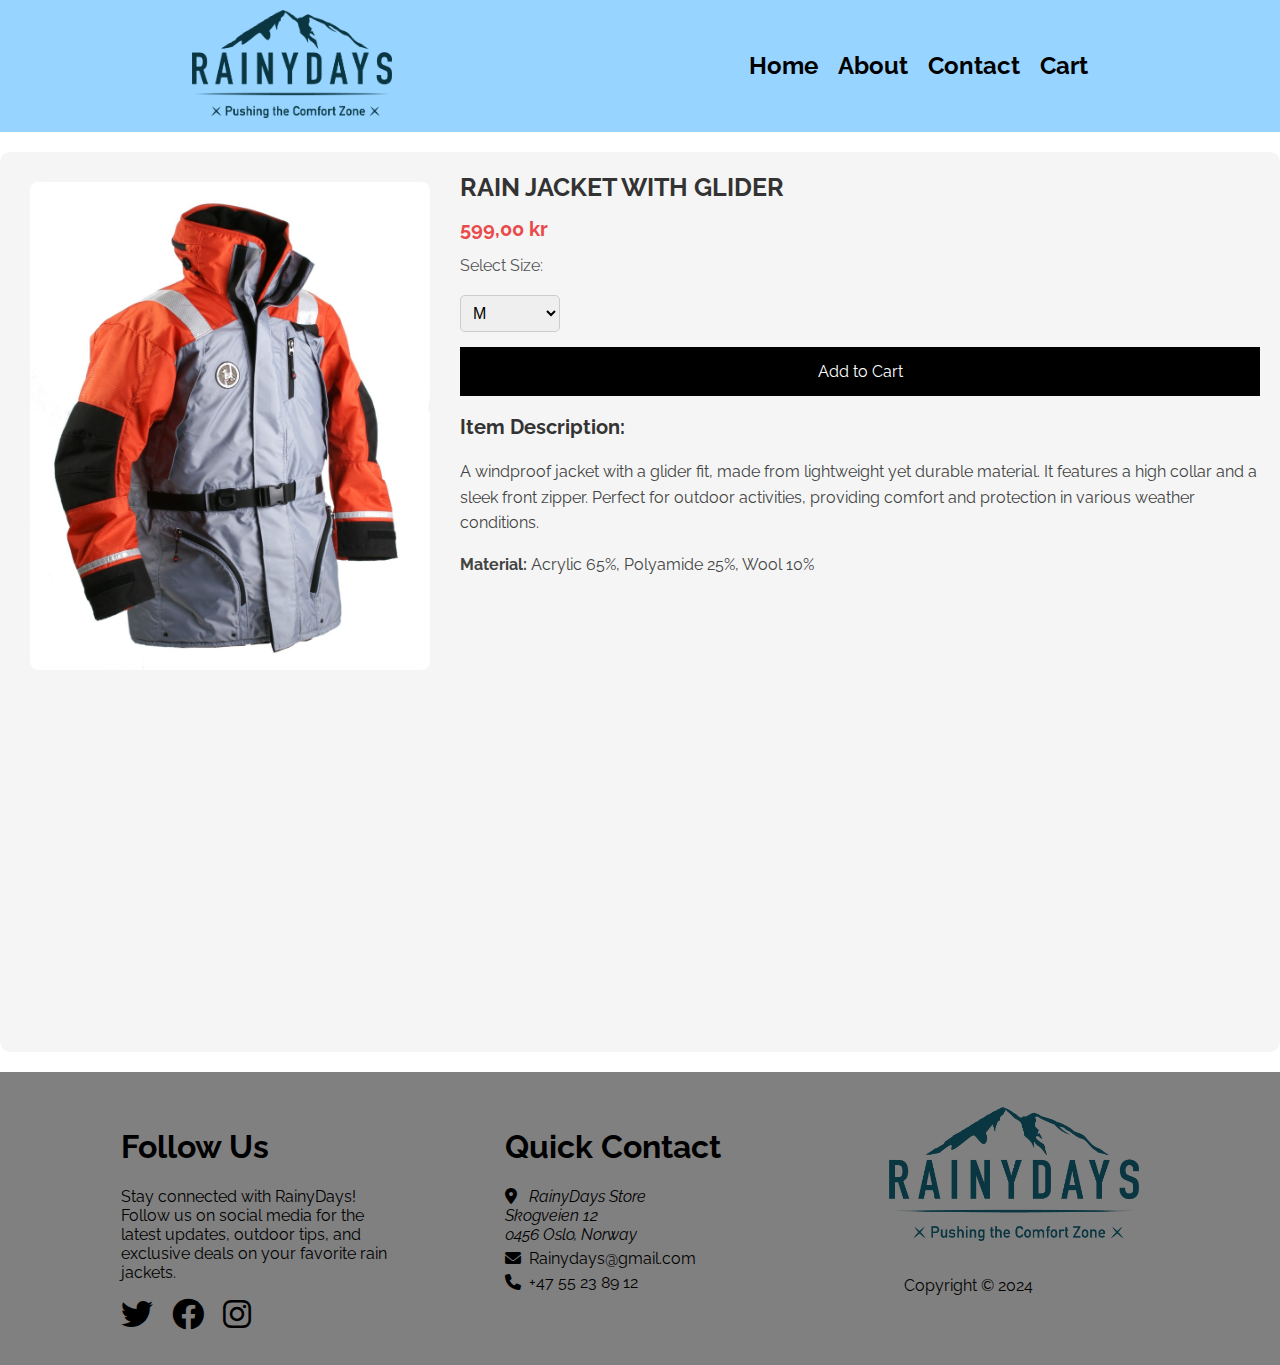
==== html/cart.html @ 20c95aea "files added" ====
<!doctype html>
<html lang="en">

<head>
    <title>RainyDays</title>
    <meta charset="UTF-8">
    <meta name="description" content="This is the cart page for the clothing brand RainyDays">
    <meta name="viewport" content="width=device-width, initial-scale=1.0">
    <link rel="stylesheet" href="../css/cart.css">
    <link rel="stylesheet" href="https://cdnjs.cloudflare.com/ajax/libs/font-awesome/6.0.0-beta3/css/all.min.css">
</head> 

<body>
    <header>
        <div class="nav-container">
            <a href="../index.html" aria-label="Homepage">
                <img src="../assets/images/RainyDays_Logo.png" alt="RainyDays Logo" class="nav-logo">
            </a>
            <nav aria-label="Main navigation" class="nav-links">
                <ul>
                    <li><a href="../index.html">Home</a></li>
                    <li><a href="../html/about.html">About</a></li>
                    <li><a href="../html/contact.html">Contact</a></li>
                    <li><a href="../html/cart.html">Cart</a></li>
                </ul>
            </nav>
            <input type="checkbox" id="menuToggle" class="menu-toggle">
            <label for="menuToggle" class="hamburger-icon"><i class="fas fa-bars"></i></label>
            <nav class="mobile-nav">
                <ul class="mobile-nav-links">
                    <li><a href="../index.html">Home</a></li>
                    <li><a href="../html/about.html">About</a></li>
                    <li><a href="../html/contact.html">Contact</a></li>
                    <li><a href="../html/cart.html">Cart</a></li>
                </ul>
            </nav>
        </div>
    </header>      

    <main class="product-container">
        <div class="product-image-container">
            <img src="/assets/images/RainyDays_Jacket1.jpg" alt="Rain Jacket with Glider" class="product-image">
        </div>
        <div class="product-details">
            <h1 class="product-title">RAIN JACKET WITH GLIDER</h1>
            <p class="product-price">599,00 kr</p>
            <label for="size-select" class="size-name">Select Size:</label>
            <select id="size-select" class="size-select">
                <option value="M">M</option>
                <option value="L">L</option>
                <option value="XL">XL</option>
            </select>
            <a href="/html/checkout.html" class="cart-button">Add to Cart</a>
            <div class="item-description">
                <h2>Item Description:</h2>
                <p>A windproof jacket with a glider fit, made from lightweight yet durable material. It features a high collar and a sleek front zipper. Perfect for outdoor activities, providing comfort and protection in various weather conditions.</p>
                <p><strong>Material:</strong> Acrylic 65%, Polyamide 25%, Wool 10%</p>
            </div>
        </div>
    </main>

    <footer>
        <div class="footer-container">
            <nav class="footernav-1">
                <h1>Follow Us</h1>
                <p>Stay connected with RainyDays! Follow us on social media for the latest updates, 
                outdoor tips, and exclusive deals on your favorite rain jackets.</p>
                <div class="footer-icons">
                    <a href="https://twitter.com" target="_blank" aria-label="Twitter"><i class="fab fa-twitter social-icon"></i></a>
                    <a href="https://facebook.com" target="_blank" aria-label="Facebook"><i class="fab fa-facebook social-icon"></i></a>
                    <a href="https://instagram.com" target="_blank" aria-label="Instagram"><i class="fab fa-instagram social-icon"></i></a>
                </div>
            </nav>
            
            <nav class="footernav-2">
                <h1>Quick Contact</h1>
                <address>
                    <i class="fas fa-map-marker-alt"></i> RainyDays Store<br>
                    <span>Skogveien 12<br></span>
                    <span>0456 Oslo, Norway</span>
                </address>
                <ul>
                    <li><i class="fas fa-envelope"></i> Rainydays@gmail.com</li>
                    <li><i class="fas fa-phone"></i> +47 55 23 89 12</li>
                </ul>
            </nav>
            <div class="footer-copyright">
                <a href="/index.html" aria-label="Homepage Icon"><img src="/assets/images/RainyDays_Logo.png" alt="RainyDays Logo" class="footer-logo"></a>
                <p class="footer-copyright">Copyright &copy; 2024</p>
            </div>
        </div>
    </footer>
</body>

</html>
---- css/cart.css ----
@import url("./reset.css");
@import url("./variables.css");
@import url('https://fonts.googleapis.com/css2?family=Raleway:ital,wght@0,100..900;1,100..900&display=swap');


/* header section */

header {
  background-color: #97D4FF;
  padding: 10px 15%;
  position: relative;
}

.nav-container {
  display: flex;
  justify-content: space-between;
  align-items: center;
}

.nav-logo {
  width: 200px;
}

.nav-links ul {
  display: flex;
  gap: 20px;
  list-style-type: none;
  padding: 0;
  margin: 0;
}

.nav-links a {
  text-decoration: none;
  color: black;
  font-weight: bold;
  font-size: 1.5rem;
}

.menu-toggle {
  display: none;
}

.hamburger-icon {
  display: none;
  font-size: 1.5rem;
  color: black;
  cursor: pointer;
}

.mobile-nav {
  display: none; 
  position: absolute; 
  top: 100%; 
  right: 5%; 
  background-color: gray; 
  width: 200px; 
  padding: 15px; 
  border: 1px solid black; 
  border-radius: 5px; 
  box-shadow: 0px 4px 8px rgba(0, 0, 0, 0.2); 
  text-align: left; 
  z-index: 10;
}

.mobile-nav-links {
  list-style-type: none;
  padding: 0;
  margin: 0;
}

.mobile-nav-links li {
  margin: 10px 0;
}

.mobile-nav-links a {
  text-decoration: none;
  color: black;
  font-weight: bold;
}

.mobile-nav-links a:hover, .nav-links a:hover {
  background-color: #007BFF; 
  color: #FFFFFF; 
}

/* main section */

.product-container {
  display: flex;
  gap: 20px;
  padding: 20px;
  max-width: 1600px;
  margin: 20px auto; 
  min-height: 100vh;
  background-color: #f5f5f5;
  border-radius: 10px;
}

.product-image-container {
  padding: 10px;
  flex: 1;
}

.product-image {
  width: 100%;
  max-width: 500px; 
  height: auto;
  border-radius: 8px;
}

.product-details {
  display: flex;
  flex-direction: column;
  gap: 15px;
  flex: 2;
}

.product-title {
  font-size: 25px;
  font-weight: bold;
  color: #333;
  margin: 0;
}

.product-price {
  font-size: 20px;
  color: #e94a4a;
  margin: 0;
  font-weight: bold;
}

.size-name {
  font-size: 16px;
  margin-bottom: 5px;
  color: #555;
}

.size-select {
  width: 100px;
  padding: 8px;
  font-size: 16px;
  border-radius: 5px;
  border: 1px solid #ccc;
}

.cart-button {
  display: inline-block; 
  padding: 15px;
  background-color: black;
  color: #fff;
  cursor: pointer;
  text-align: center;
  text-decoration: none; 
}

.cart-button:hover {
  background-color: #007BFF;
}

.item-description {
  font-size: 16px;
  color: #444;
  line-height: 1.6;
}

.item-description h2 {
  font-size: 20px;
  margin-top: 0;
  color: #333;
}

/* footer section */

.footer-container {
  display: flex;
  justify-content: space-around; 
  align-items: flex-start; 
  padding: 20px 5%; 
  background-color: gray; 
  flex-wrap: wrap; 
}

.footernav-1, .footernav-2, .footer-copyright {
  flex: 1; 
  padding: 15px; 
  max-width: 300px; 
}

.footernav-1, .footernav-2 {
  text-align: left; 
}

.footernav-2 ul {
  padding: 0;
  margin: 0; 
}

.footernav-2 li {
  display: flex; 
  align-items: center; 
  margin: 5px 0; 
}

.footernav-2 i {
  margin-right: 8px; 
}

.social-icon {
  margin-right: 15px; 
  font-size: 2rem;
  color: black; 
}

.social-icon:hover {
  background-color: #007BFF; 
  color: #FFFFFF; 
}

.footer-logo {
  width: 250px; 
}

.footer-logo:hover {
  background-color: #007BFF; 
  color: #FFFFFF; 
}

/* mobile section */

@media (max-width: 768px) {

.nav-links {
    display: none;
}

.hamburger-icon {
    display: block;
}

.menu-toggle:checked ~ .mobile-nav {
    display: block;
}

.footer-container {
    flex-direction: column; 
    align-items: flex-start; 
    padding: 10px; 
}

.footernav-1, .footernav-2, .footer-copyright {
    max-width: none; 
    margin-bottom: 10px; 
    width: 100%; 
    padding: 10px; 
}

.footer-copyright {
    text-align: left; 
}

}
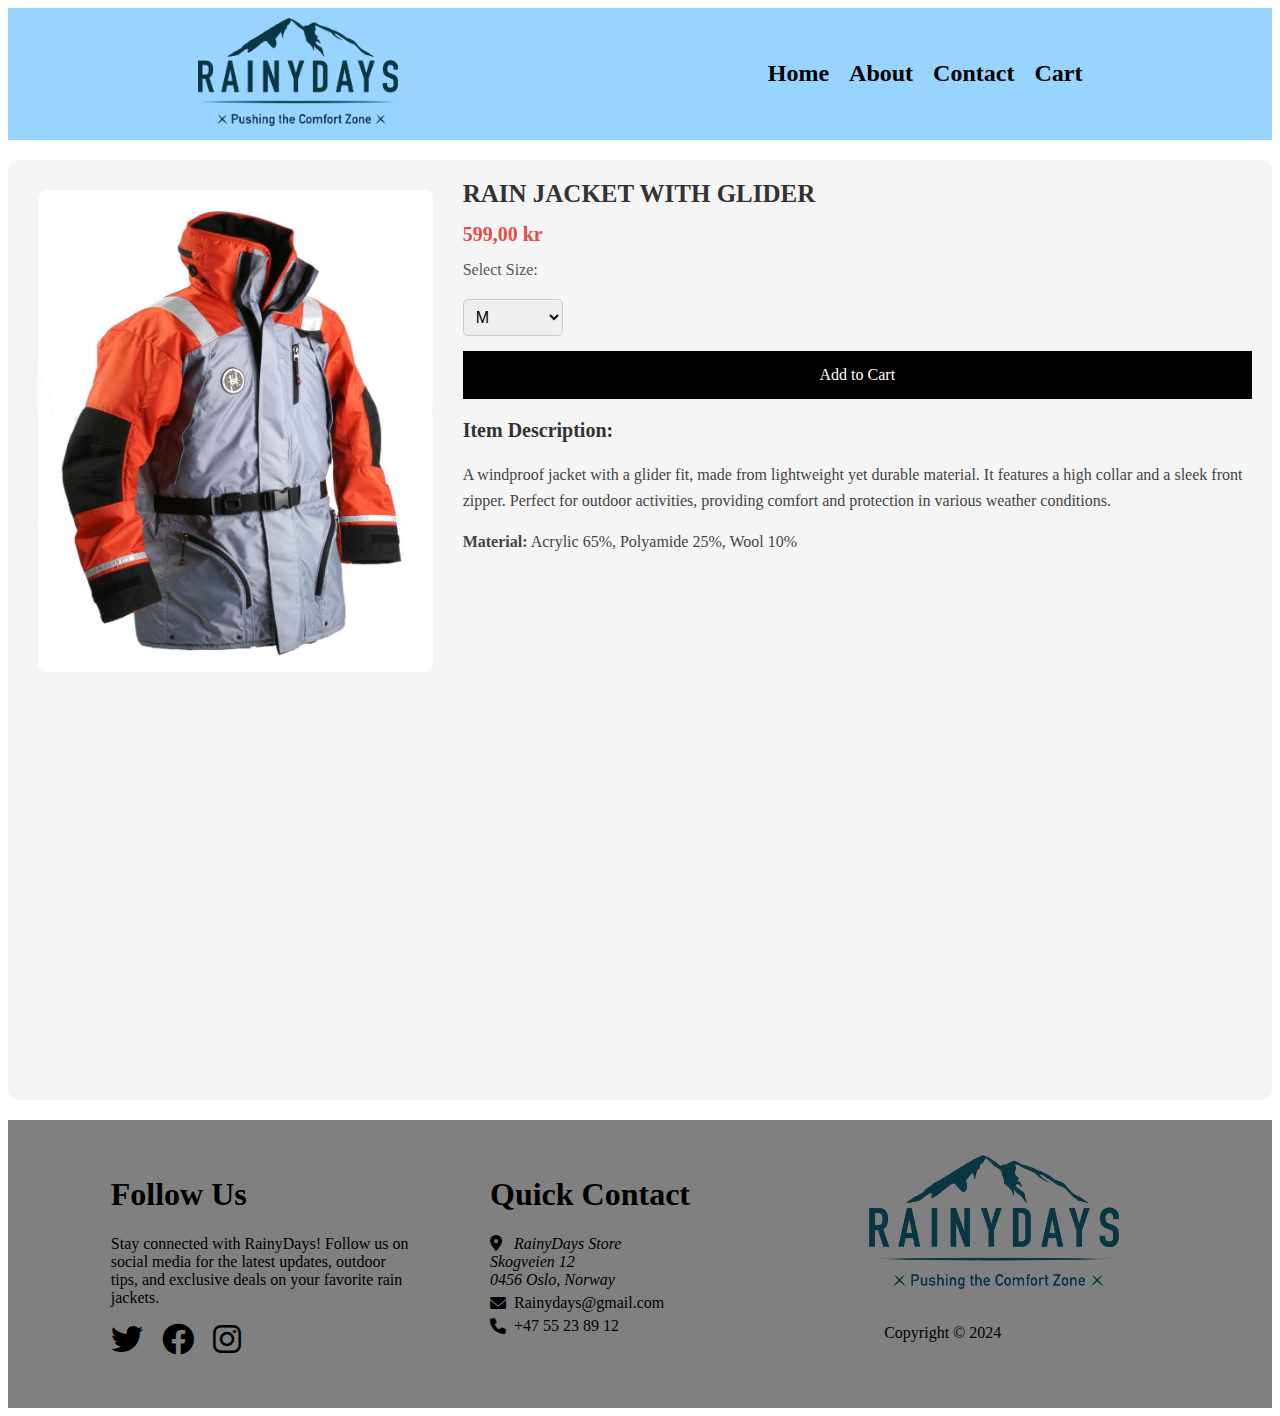
==== commit a95a5cb5: "code" ====
--- a/html/cart.html
+++ b/html/cart.html
@@ -39,7 +39,7 @@
 
     <main class="product-container">
         <div class="product-image-container">
-            <img src="/assets/images/RainyDays_Jacket1.jpg" alt="Rain Jacket with Glider" class="product-image">
+            <img src="../assets/images/RainyDays_Jacket1.jpg" alt="Rain Jacket with Glider" class="product-image">
         </div>
         <div class="product-details">
             <h1 class="product-title">RAIN JACKET WITH GLIDER</h1>
@@ -85,7 +85,7 @@
                 </ul>
             </nav>
             <div class="footer-copyright">
-                <a href="/index.html" aria-label="Homepage Icon"><img src="/assets/images/RainyDays_Logo.png" alt="RainyDays Logo" class="footer-logo"></a>
+                <a href="/index.html" aria-label="Homepage Icon"><img src="../assets/images/RainyDays_Logo.png" alt="RainyDays Logo" class="footer-logo"></a>
                 <p class="footer-copyright">Copyright &copy; 2024</p>
             </div>
         </div>
--- a/css/cart.css
+++ b/css/cart.css
@@ -1,5 +1,5 @@
-@import url("./reset.css");
-@import url("./variables.css");
+@import url("../reset.css");
+@import url("../variables.css");
 @import url('https://fonts.googleapis.com/css2?family=Raleway:ital,wght@0,100..900;1,100..900&display=swap');
 
 
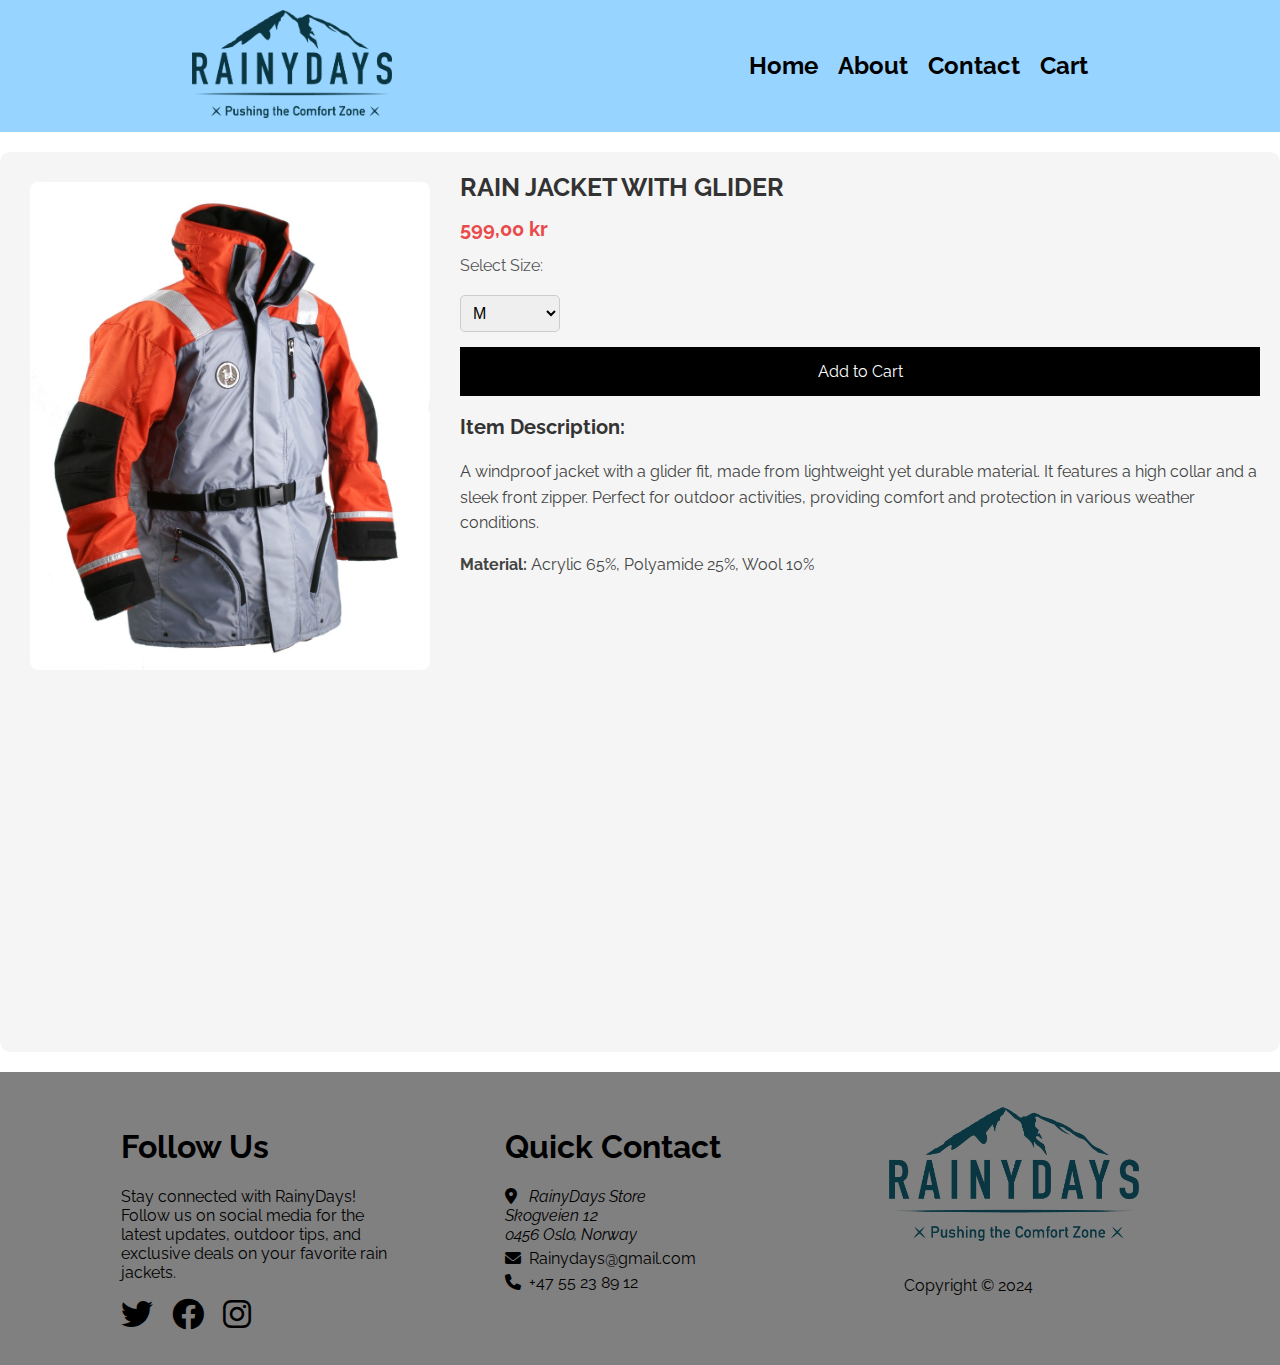
==== commit 6d324e19: "Update cart.html" ====
--- a/html/cart.html
+++ b/html/cart.html
@@ -50,7 +50,7 @@
                 <option value="L">L</option>
                 <option value="XL">XL</option>
             </select>
-            <a href="/html/checkout.html" class="cart-button">Add to Cart</a>
+            <a href="../html/checkout.html" class="cart-button">Add to Cart</a>
             <div class="item-description">
                 <h2>Item Description:</h2>
                 <p>A windproof jacket with a glider fit, made from lightweight yet durable material. It features a high collar and a sleek front zipper. Perfect for outdoor activities, providing comfort and protection in various weather conditions.</p>
--- a/css/cart.css
+++ b/css/cart.css
@@ -1,5 +1,5 @@
-@import url("../reset.css");
-@import url("../variables.css");
+@import url("./reset.css");
+@import url("./variables.css");
 @import url('https://fonts.googleapis.com/css2?family=Raleway:ital,wght@0,100..900;1,100..900&display=swap');
 
 
